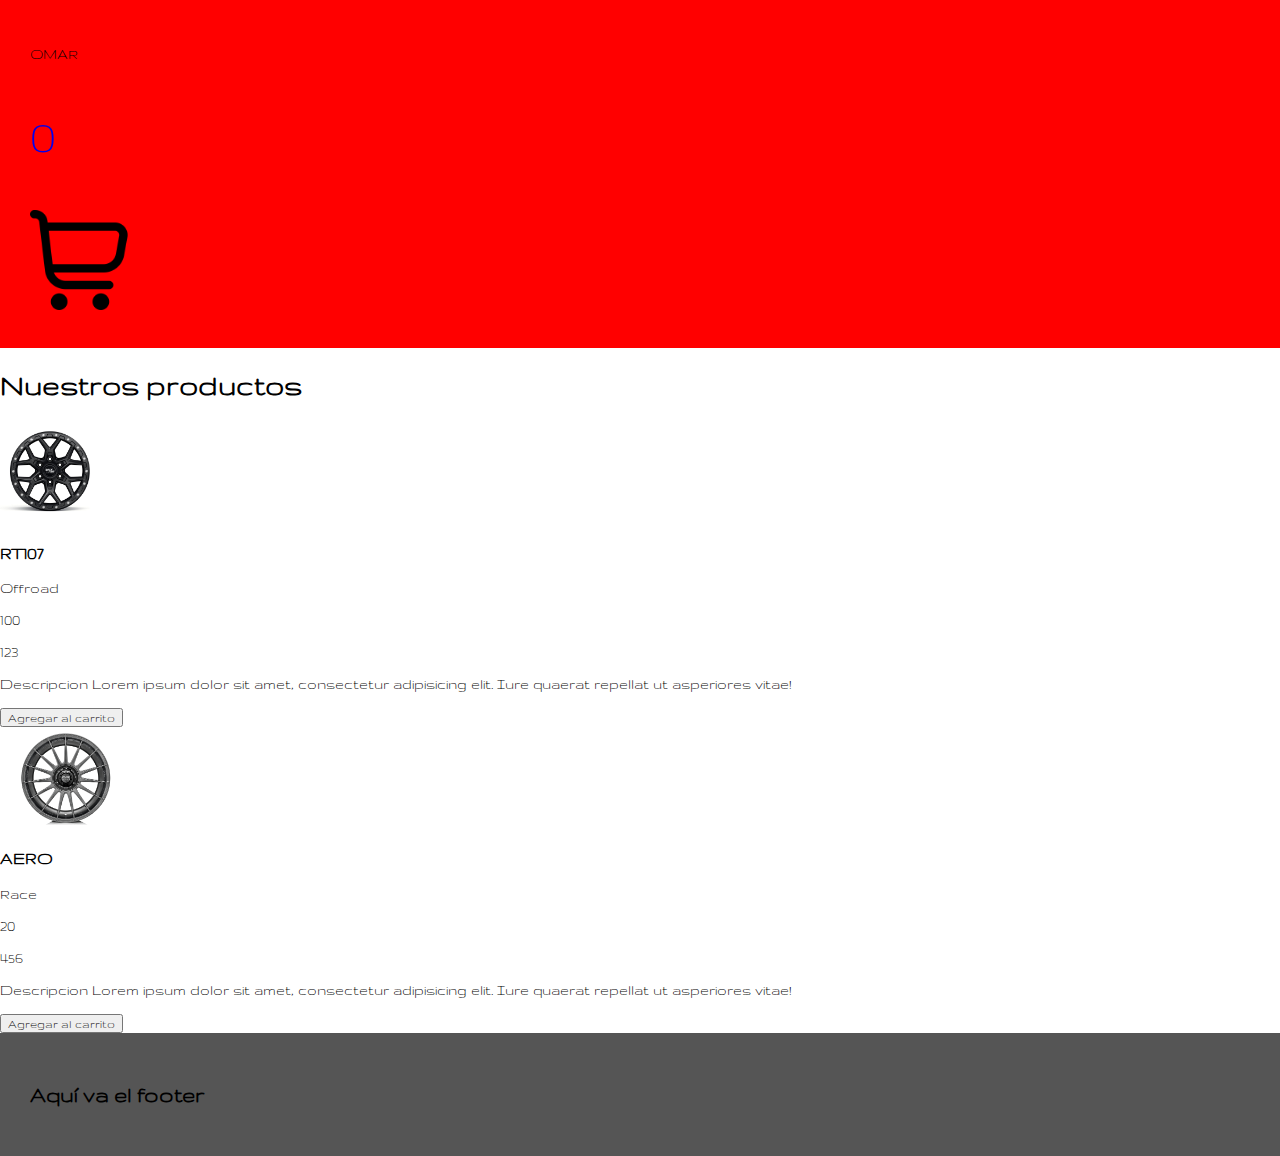
==== index.html @ 6d2734a6 "Se mejoró el script y agregaron comentarios en este y del tipo TODO al html" ====
<!DOCTYPE html>

<html lang="es">

<head>
  <meta charset="UTF-8">
  <meta name="viewport" content="width=device-width, initial-scale=1.0">
  <!--TODO: 1) Agregar icono 2)Cambiar el title-->
  <title>Document</title>
  <link rel="stylesheet" href="style.css">
  <link rel="stylesheet" type="text/css" href="//fonts.googleapis.com/css?family=Gruppo" />
</head>

<body onload="actualizarNumProductos()">
  <header id="cabeza">
    <!--ESCRIBE AQUÍ TU NOMBRE EN VEZ DE NOMBRE-->
    <p>OMAR</p>
    <div id="carritoDiv">
      <a href="carrito.html">
        <p id="etiquetaCarrito">0</p>
        <img src="img/carrito.png" alt="">
      </a>
    </div>
  </header>
  <h1>Nuestros productos</h1>
  <div id="caja-principal">
    <!--TODO: agregar los demás rines con el formato mostrado-->
    <!--TODO: hacer que las imágenes de los rines cambien como el slide que hicimos en clase-->
    <div class="contenedor">
      <img src="img/Modelos/Offroad/RT107/1.jpg" alt=""></img>
      <h3 class="modelo">RT107</h3>
      <p class="tipo">Offroad</p>
      <p class="precio">100</p>
      <p class="codigo">123</p>
      <p>Descripcion Lorem ipsum dolor sit amet, consectetur adipisicing elit. Iure quaerat repellat ut asperiores vitae!</p>
      <button class="agregar">Agregar al carrito</button>
    </div>

    <div class="contenedor">
      <img src="img/Modelos/Race/AERO/1.jpg" alt=""></img>
      <h3 class="modelo">AERO</h3>
      <p class="tipo">Race</p>
      <p class="precio">20</p>
      <p class="codigo">456</p>
      <p>Descripcion Lorem ipsum dolor sit amet, consectetur adipisicing elit. Iure quaerat repellat ut asperiores vitae!</p>
      <button class="agregar">Agregar al carrito</button>
    </div>
    
  </div>

  <!--TODO: Realizar el footer-->
  <footer id="pie">
    <h2>Aquí va el footer</h2>
  </footer>  
</body>

<script src="scripts/index.js"></script>

</html>
---- style.css ----
*{
    font-family: 'Gruppo';
}

body{
    margin: 0;
    padding: 0;
}

header{
    background-color: red;
    padding: 30px;
}

footer{
    background-color: #555555;
    padding: 30px;
}

#cabeza #carritoDiv a{
    text-decoration: none;
    font-size: 50px;
}

img{
    height: 100px;
}
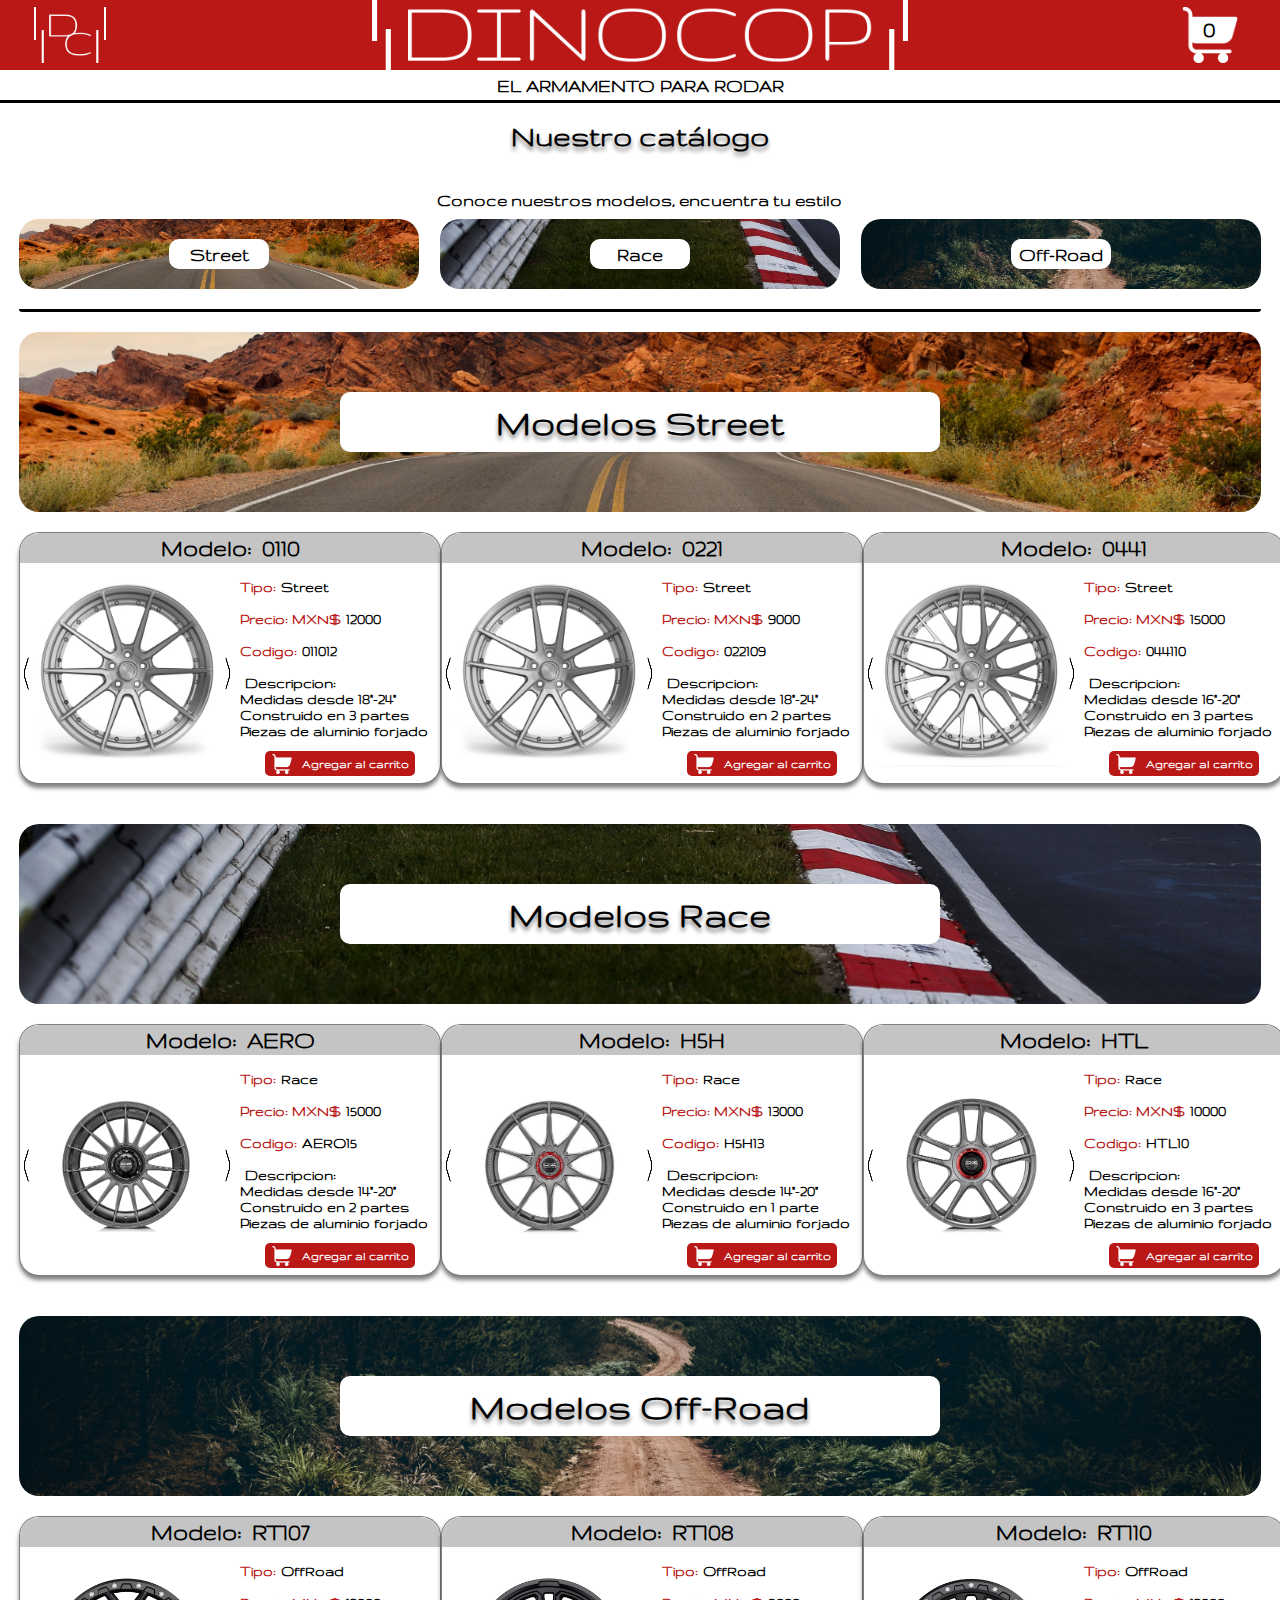
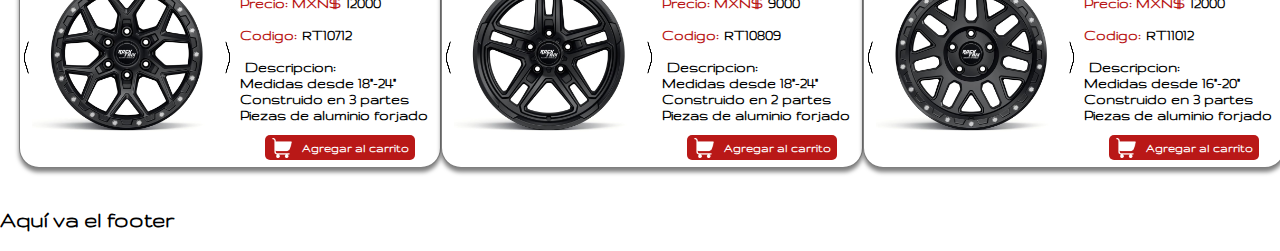
==== commit 33476815: "Se termino el diseño de la pagina main a exepcion del footer" ====
--- a/index.html
+++ b/index.html
@@ -5,55 +5,404 @@
 <head>
   <meta charset="UTF-8">
   <meta name="viewport" content="width=device-width, initial-scale=1.0">
-  <!--TODO: 1) Agregar icono 2)Cambiar el title-->
-  <title>Document</title>
-  <link rel="stylesheet" href="style.css">
+  <!-- Se ha cambiado el titulo y se ha agregado el icono -->
+  <title>DINOCOP</title>
+  <link rel="shortcut icon" href="./img/LogoCorto.png" type="image/x-icon">
+  <link rel="stylesheet" href="styleprincipal.css">
   <link rel="stylesheet" type="text/css" href="//fonts.googleapis.com/css?family=Gruppo" />
 </head>
+<!-- Se han cambiado los id para poder utilizar Sass -->
 
 <body onload="actualizarNumProductos()">
+
   <header id="cabeza">
-    <!--ESCRIBE AQUÍ TU NOMBRE EN VEZ DE NOMBRE-->
-    <p>OMAR</p>
-    <div id="carritoDiv">
-      <a href="carrito.html">
-        <p id="etiquetaCarrito">0</p>
-        <img src="img/carrito.png" alt="">
+    <div id="cabezaprincipal">
+      <!-- Se han añadido los logos de la empresa los cuales son links a la pagina principal -->
+      <!-- SE LE HA DADO UN DISEÑO AL HEADER EL CUAL ES ESTATICO -->
+      <div id="cabezalogocorto">
+        <a href="index.html" id="cabezalogocortolink">
+          <img src="./img/LogoCorto.png" alt="Logo DC">
+        </a>
+      </div>
+      <a href="index.html" id="cabezalogocompleto">
+        <img src="./img/LogoCompleto.png" alt="Logo DINOCOP">
       </a>
+      <div id="cabezacarrito">
+        <a href="carrito.html" id="cabezacarritolink">
+          <p id="numero">0</p>
+          <img src="img/carrito.png" alt="Carrito de compras" id="cabezacarritoimagen">
+        </a>
+      </div>
+    </div>
+    <div id="cabezaslogan">
+      <span>EL ARMAMENTO PARA RODAR</span>
     </div>
   </header>
-  <h1>Nuestros productos</h1>
-  <div id="caja-principal">
-    <!--TODO: agregar los demás rines con el formato mostrado-->
-    <!--TODO: hacer que las imágenes de los rines cambien como el slide que hicimos en clase-->
-    <div class="contenedor">
-      <img src="img/Modelos/Offroad/RT107/1.jpg" alt=""></img>
-      <h3 class="modelo">RT107</h3>
-      <p class="tipo">Offroad</p>
-      <p class="precio">100</p>
-      <p class="codigo">123</p>
-      <p>Descripcion Lorem ipsum dolor sit amet, consectetur adipisicing elit. Iure quaerat repellat ut asperiores vitae!</p>
-      <button class="agregar">Agregar al carrito</button>
-    </div>
-
-    <div class="contenedor">
-      <img src="img/Modelos/Race/AERO/1.jpg" alt=""></img>
-      <h3 class="modelo">AERO</h3>
-      <p class="tipo">Race</p>
-      <p class="precio">20</p>
-      <p class="codigo">456</p>
-      <p>Descripcion Lorem ipsum dolor sit amet, consectetur adipisicing elit. Iure quaerat repellat ut asperiores vitae!</p>
-      <button class="agregar">Agregar al carrito</button>
-    </div>
-    
+
+
+  <div id="cajaprincipal">
+    <!-- SE HA CAMBIADO EL TITULO DE LA PAGINA -->
+    <h1 id="cajaprincipaltitulo">Nuestro catálogo</h1>
+    <!-- SE HA AÑADIDO UN NAV PARA CCEDER A LAS DIFERENTES SECCIONES -->
+    <div id="cajaprincipalindice">
+      <h3>Conoce nuestros modelos, encuentra tu estilo</h3>
+      <nav id="cajaprincipalsecciones">
+        <a href="#contenedorstreet" class="seccion" id="seccionstreet">
+          <div><span>Street</span></div>
+        </a>
+        <a href="#contenedorrace" class="seccion" id="seccionrace">
+          <div><span>Race</span></div>
+        </a>
+        <a href="#contenedoroffroad" class="seccion" id="seccionoffroad">
+          <div><span>Off-Road</span></div>
+        </a>
+      </nav>
+    </div>
+
+
+    <!-- AQUI COMIENZAN LAS SECCIONES DE STREET -->
+    <div class="cajaprincipalmodelo" id="contenedorstreet">
+      <div class="modeloencabezado" id="modelosstreet">
+        <span>Modelos Street</span>
+      </div>
+      <!-- PARA DAR FORMATO A LOS CONTENEDORES SE HAN COLOCADO LOS DATOS EN DISTINTOS DIVS -->
+      <div class="modelos">
+        <!-- SECCION DEL MODELO STREET 0110 -->
+        <div class="contenedor">
+          <div class="modelotitulo">
+            <p>Modelo:<span class="modelo">0110</span></p>
+          </div>
+          <div class="cuerpomodelo">
+            <div class="slidebotones">
+              <button class="anterior">
+                <img src="./img/angulo-izquierdo.png" alt="Anterior">
+              </button>
+              <div class="slide" id="slidestreet0110">
+                <img src="./img/Modelos/Street/0110/1.jpg" class="imagenslide">
+              </div>
+              <button class="siguiente">
+                <img src="./img/angulo-derecho.png" alt="Siguiente">
+              </button>
+            </div>
+            <div class="cuerpoinformacion">
+              <div class="conceptos">
+                <p>Tipo:<span class="tipo">Street</span></p>
+                <p>Precio: MXN$<span class="precio">12000</span></p>
+                <p>Codigo:<span class="codigo">011012</span></p>
+                <span>Descripcion: <br> Medidas desde 18"-24" <br> Construido en 3 partes <br> Piezas de aluminio
+                  forjado</span>
+              </div>
+              <div class="modeloboton">
+                <button class="agregar">
+                  <img src="./img/carrito.png" alt="Carrito">
+                  <span>Agregar al carrito</span>
+                </button>
+              </div>
+            </div>
+          </div>
+        </div>
+        <!-- SECCION DEL MODELO STREET 0221 -->
+        <div class="contenedor">
+          <div class="modelotitulo">
+            <p>Modelo:<span class="modelo">0221</span></p>
+          </div>
+          <div class="cuerpomodelo">
+            <div class="slidebotones">
+              <button class="anterior">
+                <img src="./img/angulo-izquierdo.png" alt="Anterior">
+              </button>
+              <div class="slide" id="slidestreet0221">
+                <img src="./img/Modelos/Street/0221/1.jpg" class="imagenslide">
+              </div>
+              <button class="siguiente">
+                <img src="./img/angulo-derecho.png" alt="Siguiente">
+              </button>
+            </div>
+            <div class="cuerpoinformacion">
+              <div class="conceptos">
+                <p>Tipo:<span class="tipo">Street</span></p>
+                <p>Precio: MXN$<span class="precio">9000</span></p>
+                <p>Codigo:<span class="codigo">022109</span></p>
+                <span>Descripcion: <br> Medidas desde 18"-24" <br> Construido en 2 partes <br> Piezas de aluminio
+                  forjado</span>
+              </div>
+              <div class="modeloboton">
+                <button class="agregar">
+                  <img src="./img/carrito.png" alt="Carrito">
+                  <span>Agregar al carrito</span>
+                </button>
+              </div>
+            </div>
+          </div>
+        </div>
+        <!-- SECCION DEL MODELO STREET 0441 -->
+        <div class="contenedor">
+          <div class="modelotitulo">
+            <p>Modelo:<span class="modelo">0441</span></p>
+          </div>
+          <div class="cuerpomodelo">
+            <div class="slidebotones">
+              <button class="anterior">
+                <img src="./img/angulo-izquierdo.png" alt="Anterior">
+              </button>
+              <div class="slide" id="slidestreet0441">
+                <img src="./img/Modelos/Street/0441/1.jpg" class="imagenslide">
+              </div>
+              <button class="siguiente">
+                <img src="./img/angulo-derecho.png" alt="Siguiente">
+              </button>
+            </div>
+            <div class="cuerpoinformacion">
+              <div class="conceptos">
+                <p>Tipo:<span class="tipo">Street</span></p>
+                <p>Precio: MXN$<span class="precio">15000</span></p>
+                <p>Codigo:<span class="codigo">044110</span></p>
+                <span>Descripcion: <br> Medidas desde 16"-20" <br> Construido en 3 partes <br> Piezas de aluminio
+                  forjado</span>
+              </div>
+              <div class="modeloboton">
+                <button class="agregar">
+                  <img src="./img/carrito.png" alt="Carrito">
+                  <span>Agregar al carrito</span>
+                </button>
+              </div>
+            </div>
+          </div>
+        </div>
+      </div>
+    </div>
+
+    <!-- AQUI COMIENZAN LAS SECCIONES DE RACE -->
+    <div class="cajaprincipalmodelo" id="contenedorrace">
+      <div class="modeloencabezado" id="modelosrace">
+        <span>Modelos Race</span>
+      </div>
+      <!-- PARA DAR FORMATO A LOS CONTENEDORES SE HAN COLOCADO LOS DATOS EN DISTINTOS DIVS -->
+      <div class="modelos">
+        <!-- SECCION DEL MODELO RACE AERO -->
+        <div class="contenedor">
+          <div class="modelotitulo">
+            <p>Modelo:<span class="modelo">AERO</span></p>
+          </div>
+          <div class="cuerpomodelo">
+            <div class="slidebotones">
+              <button class="anterior">
+                <img src="./img/angulo-izquierdo.png" alt="Anterior">
+              </button>
+              <div class="slide" id="slideraceAERO">
+                <img src="./img/Modelos/Race/AERO/1.jpg" class="imagenslide">
+              </div>
+              <button class="siguiente">
+                <img src="./img/angulo-derecho.png" alt="Siguiente">
+              </button>
+            </div>
+            <div class="cuerpoinformacion">
+              <div class="conceptos">
+                <p>Tipo:<span class="tipo">Race</span></p>
+                <p>Precio: MXN$<span class="precio">15000</span></p>
+                <p>Codigo:<span class="codigo">AERO15</span></p>
+                <span>Descripcion: <br> Medidas desde 14"-20" <br> Construido en 2 partes <br> Piezas de aluminio
+                  forjado</span>
+              </div>
+              <div class="modeloboton">
+                <button class="agregar">
+                  <img src="./img/carrito.png" alt="Carrito">
+                  <span>Agregar al carrito</span>
+                </button>
+              </div>
+            </div>
+          </div>
+        </div>
+        <!-- SECCION DEL MODELO RACE H5H -->
+        <div class="contenedor">
+          <div class="modelotitulo">
+            <p>Modelo:<span class="modelo">H5H</span></p>
+          </div>
+          <div class="cuerpomodelo">
+            <div class="slidebotones">
+              <button class="anterior">
+                <img src="./img/angulo-izquierdo.png" alt="Anterior">
+              </button>
+              <div class="slide" id="slideraceH5H">
+                <img src="./img/Modelos/Race/H5H/1.jpg" class="imagenslide">
+              </div>
+              <button class="siguiente">
+                <img src="./img/angulo-derecho.png" alt="Siguiente">
+              </button>
+            </div>
+            <div class="cuerpoinformacion">
+              <div class="conceptos">
+                <p>Tipo:<span class="tipo">Race</span></p>
+                <p>Precio: MXN$<span class="precio">13000</span></p>
+                <p>Codigo:<span class="codigo">H5H13</span></p>
+                <span>Descripcion: <br> Medidas desde 14"-20" <br> Construido en 1 parte <br> Piezas de aluminio
+                  forjado</span>
+              </div>
+              <div class="modeloboton">
+                <button class="agregar">
+                  <img src="./img/carrito.png" alt="Carrito">
+                  <span>Agregar al carrito</span>
+                </button>
+              </div>
+            </div>
+          </div>
+        </div>
+        <!-- SECCION DEL MODELO RACE HTL -->
+        <div class="contenedor">
+          <div class="modelotitulo">
+            <p>Modelo:<span class="modelo">HTL</span></p>
+          </div>
+          <div class="cuerpomodelo">
+            <div class="slidebotones">
+              <button class="anterior">
+                <img src="./img/angulo-izquierdo.png" alt="Anterior">
+              </button>
+              <div class="slide" id="slideraceHTL">
+                <img src="./img/Modelos/Race/HTL/1.jpg" class="imagenslide">
+              </div>
+              <button class="siguiente">
+                <img src="./img/angulo-derecho.png" alt="Siguiente">
+              </button>
+            </div>
+            <div class="cuerpoinformacion">
+              <div class="conceptos">
+                <p>Tipo:<span class="tipo">Race</span></p>
+                <p>Precio: MXN$<span class="precio">10000</span></p>
+                <p>Codigo:<span class="codigo">HTL10</span></p>
+                <span>Descripcion: <br> Medidas desde 16"-20" <br> Construido en 3 partes <br> Piezas de aluminio
+                  forjado</span>
+              </div>
+              <div class="modeloboton">
+                <button class="agregar">
+                  <img src="./img/carrito.png" alt="Carrito">
+                  <span>Agregar al carrito</span>
+                </button>
+              </div>
+            </div>
+          </div>
+        </div>
+      </div>
+    </div>
+
+    <!-- AQUI COMIENZAN LAS SECCIONES DE OFF-ROAD -->
+    <div class="cajaprincipalmodelo" id="contenedoroffroad">
+      <div class="modeloencabezado" id="modelosoffroad">
+        <span>Modelos Off-Road</span>
+      </div>
+      <!-- PARA DAR FORMATO A LOS CONTENEDORES SE HAN COLOCADO LOS DATOS EN DISTINTOS DIVS -->
+      <div class="modelos">
+        <!-- SECCION DEL MODELO OFF ROAD RT107 -->
+        <div class="contenedor">
+          <div class="modelotitulo">
+            <p>Modelo:<span class="modelo">RT107</span></p>
+          </div>
+          <div class="cuerpomodelo">
+            <div class="slidebotones">
+              <button class="anterior">
+                <img src="./img/angulo-izquierdo.png" alt="Anterior">
+              </button>
+              <div class="slide" id="slideoffroadRT107">
+                <img src="./img/Modelos/Offroad/RT107/1.jpg" class="imagenslide">
+              </div>
+              <button class="siguiente">
+                <img src="./img/angulo-derecho.png" alt="Siguiente">
+              </button>
+            </div>
+            <div class="cuerpoinformacion">
+              <div class="conceptos">
+                <p>Tipo:<span class="tipo">OffRoad</span></p>
+                <p>Precio: MXN$<span class="precio">12000</span></p>
+                <p>Codigo:<span class="codigo">RT10712</span></p>
+                <span>Descripcion: <br> Medidas desde 18"-24" <br> Construido en 3 partes <br> Piezas de aluminio
+                  forjado</span>
+              </div>
+              <div class="modeloboton">
+                <button class="agregar">
+                  <img src="./img/carrito.png" alt="Carrito">
+                  <span>Agregar al carrito</span>
+                </button>
+              </div>
+            </div>
+          </div>
+        </div>
+        <!-- SECCION DEL MODELO OFF ROAD RT108 -->
+        <div class="contenedor">
+          <div class="modelotitulo">
+            <p>Modelo:<span class="modelo">RT108</span></p>
+          </div>
+          <div class="cuerpomodelo">
+            <div class="slidebotones">
+              <button class="anterior">
+                <img src="./img/angulo-izquierdo.png" alt="Anterior">
+              </button>
+              <div class="slide" id="slideoffroadRT108">
+                <img src="./img/Modelos/Offroad/RT108/1.jpg" class="imagenslide">
+              </div>
+              <button class="siguiente">
+                <img src="./img/angulo-derecho.png" alt="Siguiente">
+              </button>
+            </div>
+            <div class="cuerpoinformacion">
+              <div class="conceptos">
+                <p>Tipo:<span class="tipo">OffRoad</span></p>
+                <p>Precio: MXN$<span class="precio">9000</span></p>
+                <p>Codigo:<span class="codigo">RT10809</span></p>
+                <span>Descripcion: <br> Medidas desde 18"-24" <br> Construido en 2 partes <br> Piezas de aluminio
+                  forjado</span>
+              </div>
+              <div class="modeloboton">
+                <button class="agregar">
+                  <img src="./img/carrito.png" alt="Carrito">
+                  <span>Agregar al carrito</span>
+                </button>
+              </div>
+            </div>
+          </div>
+        </div>
+        <!-- SECCION DEL MODELO OFF ROAD RT110 -->
+        <div class="contenedor">
+          <div class="modelotitulo">
+            <p>Modelo:<span class="modelo">RT110</span></p>
+          </div>
+          <div class="cuerpomodelo">
+            <div class="slidebotones">
+              <button class="anterior">
+                <img src="./img/angulo-izquierdo.png" alt="Anterior">
+              </button>
+              <div class="slide" id="slideoffroad110">
+                <img src="./img/Modelos/Offroad/RT110/1.jpg" class="imagenslide">
+              </div>
+              <button class="siguiente">
+                <img src="./img/angulo-derecho.png" alt="Siguiente">
+              </button>
+            </div>
+            <div class="cuerpoinformacion">
+              <div class="conceptos">
+                <p>Tipo:<span class="tipo">OffRoad</span></p>
+                <p>Precio: MXN$<span class="precio">12000</span></p>
+                <p>Codigo:<span class="codigo">RT11012</span></p>
+                <span>Descripcion: <br> Medidas desde 16"-20" <br> Construido en 3 partes <br> Piezas de aluminio
+                  forjado</span>
+              </div>
+              <div class="modeloboton">
+                <button class="agregar">
+                  <img src="./img/carrito.png" alt="Carrito">
+                  <span>Agregar al carrito</span>
+                </button>
+              </div>
+            </div>
+          </div>
+        </div>
+      </div>
+    </div>
+
   </div>
 
   <!--TODO: Realizar el footer-->
   <footer id="pie">
     <h2>Aquí va el footer</h2>
-  </footer>  
+  </footer>
 </body>
-
 <script src="scripts/index.js"></script>
 
 </html>--- a/styleprincipal.css
+++ b/styleprincipal.css
@@ -0,0 +1,369 @@
+/*Paleta de colores*/
+:root {
+    --color1: #B91817;
+    --color2: #333;
+    --color3: #000;
+    --color4: #fff;
+    --color5: #c4c4c4;
+}
+
+body {
+    margin: 0;
+    padding: 0;
+    box-sizing: border-box;
+    font-family: "Gruppo";
+}
+
+#cabeza {
+    display: flex;
+    flex-direction: column;
+    height: 100px;
+    width: 100%;
+    position: fixed;
+    border-bottom: 3px solid var(--color3);
+    box-shadow: 0px 10px 15px 5px var(--color4);
+  }
+  #cabezaprincipal {
+    background-color: var(--color1);
+    height: 70px;
+    width: 100%;
+    display: flex;
+    justify-content: space-between;
+  }
+  #cabezalogocorto{
+
+        display: flex;
+        height: 100%;
+        width: 100px;
+        justify-content: center;
+        margin-left: 20px;
+        margin-right: 20px;
+      
+  }
+  #cabezalogocortolink{
+    display: flex;
+  align-items: center;
+  }
+  #cabezalogocortolink img{
+    height: 80%;
+  }
+  #cabezalogocompleto {
+    height: 100%;
+  }
+  #cabezalogocompleto img {
+    height: 100%;
+  }
+  #cabezacarrito {
+    display: flex;
+    height: 100%;
+    width: 100px;
+    justify-content: center;
+    align-items: center;
+    margin-left: 20px;
+    margin-right: 20px;
+  }
+
+
+  #cabezacarritolink {
+    height: 100%;
+    display: flex;
+    align-items: center;
+    position: relative;
+  }
+  #numero {
+    position: absolute;
+    left: 21px;
+    top: -6px;
+    text-decoration: none;
+    font-weight: bolder;
+    font-size: 24px;
+    color: var(--color3);
+  }
+  #cabezacarritolink:hover #numero {
+    text-shadow: 0px 2px 2px rgba(0, 0, 0, 0.5);
+    transition: 0.3s;
+  }
+  #cabezacarritoimagen {
+    height: 80%;
+  }
+  #cabezaslogan {
+    width: 100%;
+    height: 30px;
+    background-color: var(--color4);
+    display: flex;
+    justify-content: center;
+    align-items: center;
+  }
+  #cabezaslogan span {
+    font-size: 20px;
+    font-weight: 600;
+  }
+
+
+
+  #cajaprincipal {
+    padding-top: 120px;
+    width: 97%;
+    margin-left: 1.5%;
+    margin-right: 1.5%;
+  }
+  #cajaprincipaltitulo {
+    text-align: center;
+    margin-top: 0;
+    text-shadow: 0px 4px 4px rgba(0, 0, 0, 0.5);
+  }
+  #cajaprincipalindice {
+    display: flex;
+    flex-direction: column;
+    border-bottom: var(--color3) solid 3px;
+    border-radius: 3px;
+    padding-bottom: 20px;
+  }
+  #cajaprincipalindice h3 {
+    text-align: center;
+    margin-bottom: 10px;
+  }
+  #cajaprincipalsecciones {
+    display: flex;
+    justify-content: space-between;
+  }
+  .seccion {
+    text-decoration: none;
+  }
+  #seccionstreet div{
+    background-image: url(../img/fondostreet.jpg);
+  }
+  #seccionrace div{
+    background-image: url(../img/fondorace.jpg);
+  }
+  #seccionoffroad div{
+    background-image: url(../img/fondooff.jpg);
+  }
+  .seccion div {
+    border-radius: 20px;
+    background-repeat: no-repeat;
+    background-size: cover;
+    width: 400px;
+    height: 70px;
+    display: flex;
+    justify-content: center;
+    align-items: center;
+  }
+  .seccion div span {
+    display: flex;
+    background-color: var(--color4);
+    height: 30px;
+    width: 100px;
+    align-items: center;
+    justify-content: center;
+    border-radius: 10px;
+    color: var(--color3);
+    font-size: 20px;
+    font-weight: 600;
+  }
+  .seccion:hover div {
+    box-shadow: 0px 4px 4px rgba(0, 0, 0, 0.5);
+    transition: 0.3s;
+  }
+  .seccion:hover span {
+    text-shadow: 0px 4px 4px rgba(0, 0, 0, 0.5);
+    transition: 0.3s;
+    font-size: 22px;
+  }
+  .seccion:active div {
+    box-shadow: 0px 6px 6px rgba(0, 0, 0, 0.5);
+    transition: 0s;
+  }
+  .seccion:active span {
+    text-shadow: none;
+    font-size: 20px;
+    transition: 0s;
+  }
+  .cajaprincipalmodelo {
+    scroll-margin-top: 130px;
+    display: flex;
+    margin-top: 20px;
+    flex-direction: column;
+  }
+  #modelosstreet{
+    background-image: url(../img/fondostreet.jpg);
+  }
+  #modelosrace{
+    background-image: url(../img/fondorace.jpg);
+  }
+  #modelosoffroad{
+    background-image: url(../img/fondooff.jpg);
+  }
+  .modeloencabezado {
+    width: 100%;
+    border-radius: 20px;
+    background-repeat: no-repeat;
+    background-size: cover;
+    height: 180px;
+    display: flex;
+    justify-content: center;
+    align-items: center;
+  }
+  .modeloencabezado span {
+    display: flex;
+    background-color: var(--color4);
+    height: 60px;
+    width: 600px;
+    align-items: center;
+    justify-content: center;
+    border-radius: 10px;
+    color: var(--color3);
+    font-size: 40px;
+    font-weight: 600;
+    text-shadow: 0px 4px 4px rgba(0, 0, 0, 0.5);
+  }
+  .modelos {
+    margin-top: 20px;
+    display: flex;
+    margin-bottom: 20px;
+    justify-content: space-between;
+  }
+  .contenedor {
+    display: flex;
+    flex-direction: column;
+    height: 250px;
+    width: 420px;
+    background-color: var(--color4);
+    border: 1px solid rgba(0, 0, 0, 0.5);
+    border-radius: 20px;
+    box-shadow: 0px 4px 4px rgba(0, 0, 0, 0.5);
+  }
+  .modelotitulo {
+    display: flex;
+    align-items: center;
+    justify-content: center;
+    height: 30px;
+    width: 100%;
+    background-color: var(--color5);
+    border-top-right-radius: 20px;
+    border-top-left-radius: 20px;
+  }
+  .modelotitulo {
+    display: flex;
+    justify-content: center;
+    text-align: center;
+    align-items: center;
+    height: 100%;
+    width: 100%;
+    height: 30px;
+    font-weight: bolder;
+    font-size: 25px;
+  }
+  .modelotitulo p span {
+    margin-left: 10px;
+  }
+  .cuerpomodelo {
+    height: 220px;
+    width: 100%;
+    display: flex;
+  }
+  .slidebotones {
+    width: 220px;
+    display: flex;
+    height: 100%;
+    align-items: center;
+  }
+  .anterior {
+    display: flex;
+    height: 100%;
+    width: 10px;
+    justify-content: center;
+    align-items: center;
+    background-color: transparent;
+    border: none;
+  }
+
+
+
+  .anterior img {
+    height: 15%;
+    width: 10px;
+  }
+  .anterior:hover {
+    cursor: pointer;
+  }
+  .anterior:hover img {
+    height: 20%;
+    transition: 0.3s;
+  }
+  .anterior:active img {
+    height: 15%;
+    transition: 0.3s;
+  }
+  .slide {
+    width: 190px;
+  }
+  .slide img {
+    width: 100%;
+  }
+  .siguiente {
+    display: flex;
+    height: 100%;
+    width: 10px;
+    justify-content: center;
+    align-items: center;
+    background-color: transparent;
+    border: none;
+  }
+  .siguiente img {
+    height: 15%;
+    width: 10px;
+  }
+  .siguiente:hover {
+    cursor: pointer;
+  }
+  .siguiente:hover img {
+    height: 20%;
+    transition: 0.3s;
+  }
+  .siguiente:active img {
+    height: 15%;
+    transition: 0.3s;
+  }
+  .cuerpoinformacion {
+    display: flex;
+    flex-direction: column;
+    width: 200px;
+  }
+  .conceptos {
+    font-weight: bold;
+  }
+  .conceptos span {
+    margin-left: 5px;
+    color: #000;
+  }
+  .conceptos p {
+    color: var(--color1);
+  }
+  .modeloboton {
+    margin-top: 5px;
+    width: 100%;
+    display: flex;
+    height: 40px;
+    justify-content: center;
+    align-items: center;
+  }
+  .modeloboton button {
+    display: flex;
+    height: 25px;
+    width: 150px;
+    background-color: var(--color1);
+    border: none;
+    border-radius: 5px;
+    justify-content: center;
+    align-items: center;
+  }
+  .modeloboton button img {
+    height: 20px;
+  }
+  .modeloboton button span {
+    margin-left: 10px;
+    font-family: "Gruppo";
+    color: var(--color4);
+    font-weight: bold;
+  }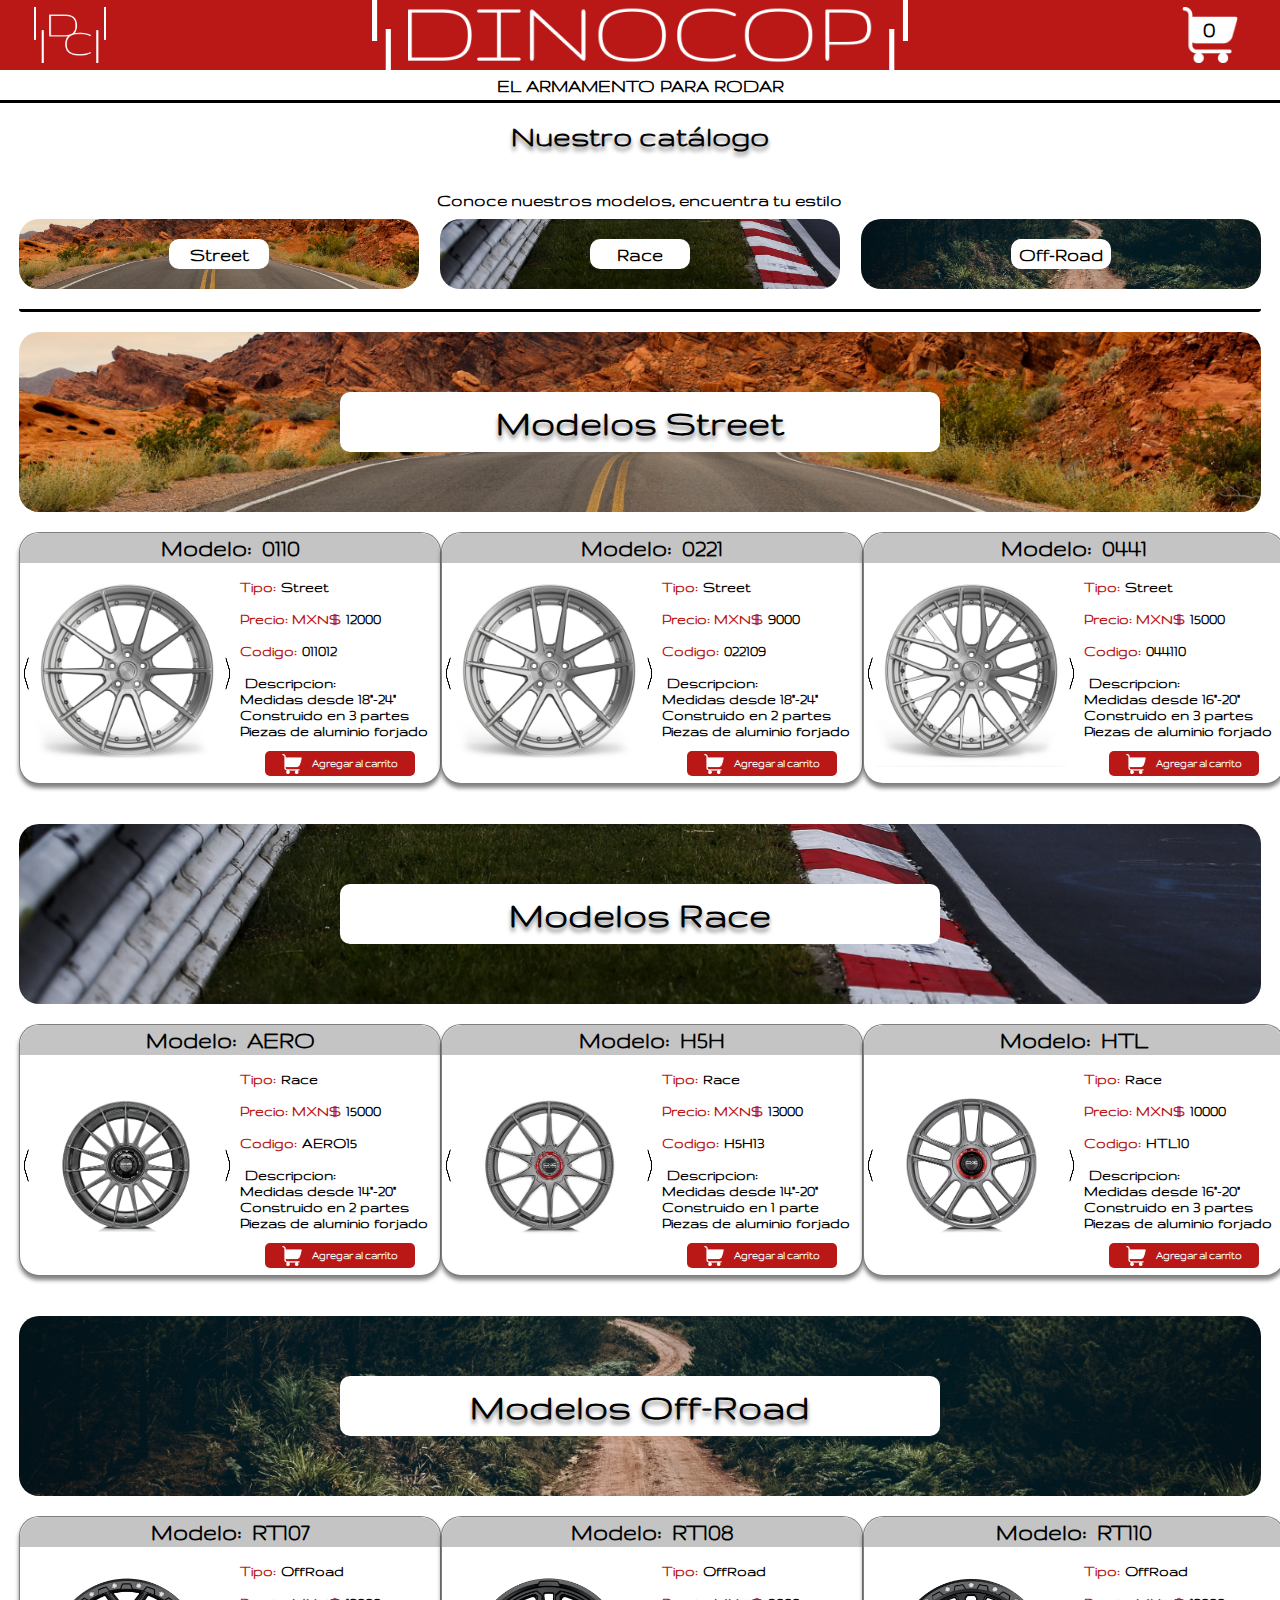
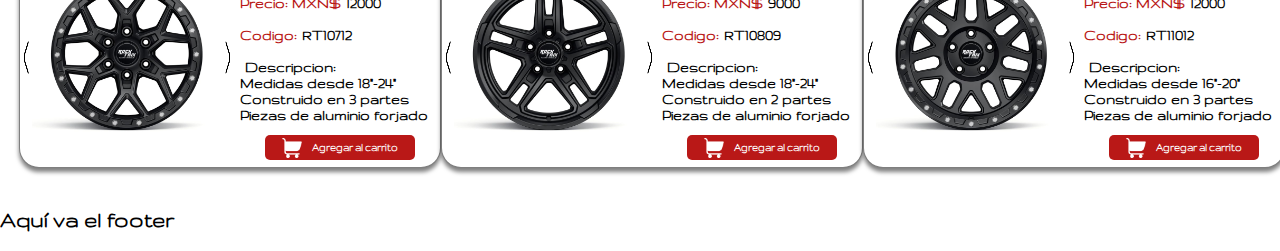
==== commit 523c697b: "Se creo el diseño final de la pagina principal, los slides no se han borrado ya que quedan pendiente" ====
--- a/index.html
+++ b/index.html
@@ -8,7 +8,7 @@
   <!-- Se ha cambiado el titulo y se ha agregado el icono -->
   <title>DINOCOP</title>
   <link rel="shortcut icon" href="./img/LogoCorto.png" type="image/x-icon">
-  <link rel="stylesheet" href="styleprincipal.css">
+  <link rel="stylesheet" href="stylemain.css">
   <link rel="stylesheet" type="text/css" href="//fonts.googleapis.com/css?family=Gruppo" />
 </head>
 <!-- Se han cambiado los id para poder utilizar Sass -->
@@ -38,7 +38,6 @@
       <span>EL ARMAMENTO PARA RODAR</span>
     </div>
   </header>
-
 
   <div id="cajaprincipal">
     <!-- SE HA CAMBIADO EL TITULO DE LA PAGINA -->
@@ -59,7 +58,6 @@
       </nav>
     </div>
 
-
     <!-- AQUI COMIENZAN LAS SECCIONES DE STREET -->
     <div class="cajaprincipalmodelo" id="contenedorstreet">
       <div class="modeloencabezado" id="modelosstreet">
@@ -75,13 +73,13 @@
           <div class="cuerpomodelo">
             <div class="slidebotones">
               <button class="anterior">
-                <img src="./img/angulo-izquierdo.png" alt="Anterior">
+                <img src="./img/angulo-izquierdo.png" alt="Anterior" id="anterior0110">
               </button>
               <div class="slide" id="slidestreet0110">
-                <img src="./img/Modelos/Street/0110/1.jpg" class="imagenslide">
-              </div>
-              <button class="siguiente">
-                <img src="./img/angulo-derecho.png" alt="Siguiente">
+                <img src="./img/Modelos/Street/0110/1.jpg" class="imagenslide" id="imagenslide0110">
+              </div>
+              <button class="siguiente">
+                <img src="./img/angulo-derecho.png" alt="Siguiente" id="siguiente0110">
               </button>
             </div>
             <div class="cuerpoinformacion">
@@ -109,13 +107,13 @@
           <div class="cuerpomodelo">
             <div class="slidebotones">
               <button class="anterior">
-                <img src="./img/angulo-izquierdo.png" alt="Anterior">
+                <img src="./img/angulo-izquierdo.png" alt="Anterior" id="anterior0221">
               </button>
               <div class="slide" id="slidestreet0221">
-                <img src="./img/Modelos/Street/0221/1.jpg" class="imagenslide">
-              </div>
-              <button class="siguiente">
-                <img src="./img/angulo-derecho.png" alt="Siguiente">
+                <img src="./img/Modelos/Street/0221/1.jpg" class="imagenslide" id="imagenslide0221">
+              </div>
+              <button class="siguiente">
+                <img src="./img/angulo-derecho.png" alt="Siguiente" id="siguiente0221">
               </button>
             </div>
             <div class="cuerpoinformacion">
@@ -405,4 +403,4 @@
 </body>
 <script src="scripts/index.js"></script>
 
-</html>+</html>
--- a/stylemain.css
+++ b/stylemain.css
@@ -0,0 +1,445 @@
+/*////////////////////////////////////////////////////////////////*/
+/*Paleta de colores*/
+:root {
+    --color1: #B91817;
+    --color2: #333;
+    --color3: #000;
+    --color4: #fff;
+    --color5: #c4c4c4;
+  }
+  /*////////////////////////////////////////////////////////////////*/
+  /* Diseño del body */
+  body {
+    margin: 0;
+    padding: 0;
+    box-sizing: border-box;
+    font-family: "Gruppo";
+  }
+  /*////////////////////////////////////////////////////////////////*/
+  /*Diseñodel header*/
+  #cabeza {
+    display: flex;
+    flex-direction: column;
+    height: 100px;
+    width: 100%;
+    position: fixed;
+    border-bottom: 3px solid var(--color3);
+    box-shadow: 0px 10px 15px 5px var(--color4);
+  }
+  
+  #cabezaprincipal {
+    background-color: var(--color1);
+    height: 70px;
+    width: 100%;
+    display: flex;
+    justify-content: space-between;
+  }
+  
+  #cabezalogocorto {
+  
+    display: flex;
+    height: 100%;
+    width: 100px;
+    justify-content: center;
+    margin-left: 20px;
+    margin-right: 20px;
+  
+  }
+  
+  #cabezalogocortolink {
+    display: flex;
+    align-items: center;
+  }
+  
+  #cabezalogocortolink img {
+    height: 80%;
+  }
+  
+  #cabezalogocompleto {
+    height: 100%;
+  }
+  
+  #cabezalogocompleto img {
+    height: 100%;
+  }
+  
+  #cabezacarrito {
+    display: flex;
+    height: 100%;
+    width: 100px;
+    justify-content: center;
+    align-items: center;
+    margin-left: 20px;
+    margin-right: 20px;
+  }
+  
+  #cabezacarritolink {
+    height: 100%;
+    display: flex;
+    align-items: center;
+    position: relative;
+  }
+  
+  #numero {
+    position: absolute;
+    left: 21px;
+    top: -6px;
+    text-decoration: none;
+    font-weight: bolder;
+    font-size: 24px;
+    color: var(--color3);
+  }
+  
+  #cabezacarritolink:hover #numero {
+    text-shadow: 0px 2px 2px rgba(0, 0, 0, 0.5);
+    transition: 0.3s;
+  }
+  
+  #cabezacarritoimagen {
+    height: 80%;
+  }
+  
+  #cabezaslogan {
+    width: 100%;
+    height: 30px;
+    background-color: var(--color4);
+    display: flex;
+    justify-content: center;
+    align-items: center;
+  }
+  
+  #cabezaslogan span {
+    font-size: 20px;
+    font-weight: 600;
+  }
+  /*////////////////////////////////////////////////////////////////*/
+  /* Diseño de la caja principal */
+  
+  #cajaprincipal {
+    padding-top: 120px;
+    width: 97%;
+    margin-left: 1.5%;
+    margin-right: 1.5%;
+  }
+  /*////////////////////////////////////////////////////////////////*/
+  /* Diseño del titulo */
+  #cajaprincipaltitulo {
+    text-align: center;
+    margin-top: 0;
+    text-shadow: 0px 4px 4px rgba(0, 0, 0, 0.5);
+  }
+  /*////////////////////////////////////////////////////////////////*/
+  /* Diseño del indice */
+  #cajaprincipalindice {
+    display: flex;
+    flex-direction: column;
+    border-bottom: var(--color3) solid 3px;
+    border-radius: 3px;
+    padding-bottom: 20px;
+  }
+  
+  #cajaprincipalindice h3 {
+    text-align: center;
+    margin-bottom: 10px;
+  }
+  
+  #cajaprincipalsecciones {
+    display: flex;
+    justify-content: space-between;
+  }
+  /*////////////////////////////////////////////////////////////////*/
+  /* Diseño de cada seccion */
+  .seccion {
+    text-decoration: none;
+  }
+  /* Fondos para las secciones */
+  #seccionstreet div {
+    background-image: url(../img/fondostreet.jpg);
+  }
+  
+  #seccionrace div {
+    background-image: url(../img/fondorace.jpg);
+  }
+  
+  #seccionoffroad div {
+    background-image: url(../img/fondooff.jpg);
+  }
+  .seccion div {
+    border-radius: 20px;
+    background-repeat: no-repeat;
+    background-size: cover;
+    width: 400px;
+    height: 70px;
+    display: flex;
+    justify-content: center;
+    align-items: center;
+  }
+  .seccion div span {
+    display: flex;
+    background-color: var(--color4);
+    height: 30px;
+    width: 100px;
+    align-items: center;
+    justify-content: center;
+    border-radius: 10px;
+    color: var(--color3);
+    font-size: 20px;
+    font-weight: 600;
+  }
+  
+  .seccion:hover div {
+    box-shadow: 0px 4px 4px rgba(0, 0, 0, 0.5);
+    transition: 0.3s;
+  }
+  
+  .seccion:hover span {
+    text-shadow: 0px 4px 4px rgba(0, 0, 0, 0.5);
+    transition: 0.3s;
+    font-size: 22px;
+  }
+  
+  .seccion:active div {
+    box-shadow: 0px 6px 6px rgba(0, 0, 0, 0.5);
+    transition: 0s;
+  }
+  
+  .seccion:active span {
+    text-shadow: none;
+    font-size: 20px;
+    transition: 0s;
+  }
+  /* Diseño para cada modelo */
+  .cajaprincipalmodelo {
+    scroll-margin-top: 130px;
+    display: flex;
+    margin-top: 20px;
+    flex-direction: column;
+  }
+  
+  #modelosstreet {
+    background-image: url(../img/fondostreet.jpg);
+  }
+  
+  #modelosrace {
+    background-image: url(../img/fondorace.jpg);
+  }
+  
+  #modelosoffroad {
+    background-image: url(../img/fondooff.jpg);
+  }
+  
+  .modeloencabezado {
+    width: 100%;
+    border-radius: 20px;
+    background-repeat: no-repeat;
+    background-size: cover;
+    height: 180px;
+    display: flex;
+    justify-content: center;
+    align-items: center;
+  }
+  
+  .modeloencabezado span {
+    display: flex;
+    background-color: var(--color4);
+    height: 60px;
+    width: 600px;
+    align-items: center;
+    justify-content: center;
+    border-radius: 10px;
+    color: var(--color3);
+    font-size: 40px;
+    font-weight: 600;
+    text-shadow: 0px 4px 4px rgba(0, 0, 0, 0.5);
+  }
+  
+  .modelos {
+    margin-top: 20px;
+    display: flex;
+    margin-bottom: 20px;
+    justify-content: space-between;
+  }
+  /* Diseño para cada caja de rin */
+  .contenedor {
+    display: flex;
+    flex-direction: column;
+    height: 250px;
+    width: 420px;
+    background-color: var(--color4);
+    border: 1px solid rgba(0, 0, 0, 0.5);
+    border-radius: 20px;
+    box-shadow: 0px 4px 4px rgba(0, 0, 0, 0.5);
+  }
+  
+  .modelotitulo {
+    display: flex;
+    align-items: center;
+    justify-content: center;
+    height: 30px;
+    width: 100%;
+    background-color: var(--color5);
+    border-top-right-radius: 20px;
+    border-top-left-radius: 20px;
+  }
+  
+  .modelotitulo {
+    display: flex;
+    justify-content: center;
+    text-align: center;
+    align-items: center;
+    height: 100%;
+    width: 100%;
+    height: 30px;
+    font-weight: bolder;
+    font-size: 25px;
+  }
+  
+  .modelotitulo p span {
+    margin-left: 10px;
+  }
+  
+  .cuerpomodelo {
+    height: 220px;
+    width: 100%;
+    display: flex;
+  }
+  
+  .slidebotones {
+    width: 220px;
+    display: flex;
+    height: 100%;
+    align-items: center;
+  }
+  
+  .anterior {
+    display: flex;
+    height: 100%;
+    width: 10px;
+    justify-content: center;
+    align-items: center;
+    background-color: transparent;
+    border: none;
+  }
+  
+  
+  .anterior img {
+    height: 15%;
+    width: 10px;
+  }
+  
+  .anterior:hover {
+    cursor: pointer;
+  }
+  
+  .anterior:hover img {
+    height: 20%;
+    transition: 0.3s;
+  }
+  
+  .anterior:active img {
+    height: 15%;
+    transition: 0.3s;
+  }
+  
+  .slide {
+    width: 190px;
+  }
+  
+  .slide img {
+    width: 100%;
+  }
+  
+  .siguiente {
+    display: flex;
+    height: 100%;
+    width: 10px;
+    justify-content: center;
+    align-items: center;
+    background-color: transparent;
+    border: none;
+  }
+  
+  .siguiente img {
+    height: 15%;
+    width: 10px;
+  }
+  
+  .siguiente:hover {
+    cursor: pointer;
+  }
+  
+  .siguiente:hover img {
+    height: 20%;
+    transition: 0.3s;
+  }
+  
+  .siguiente:active img {
+    height: 15%;
+    transition: 0.3s;
+  }
+  
+  .cuerpoinformacion {
+    display: flex;
+    flex-direction: column;
+    width: 200px;
+  }
+  
+  .conceptos {
+    font-weight: bold;
+  }
+  
+  .conceptos span {
+    margin-left: 5px;
+    color: #000;
+  }
+  
+  .conceptos p {
+    color: var(--color1);
+  }
+  
+  .modeloboton {
+    margin-top: 5px;
+    width: 100%;
+    display: flex;
+    height: 40px;
+    justify-content: center;
+    align-items: center;
+  }
+  
+  .modeloboton button {
+    display: flex;
+    height: 25px;
+    width: 150px;
+    background-color: var(--color1);
+    border: none;
+    border-radius: 5px;
+    justify-content: center;
+    align-items: center;
+  }
+  
+  .modeloboton button img {
+    height: 20px;
+  }
+  
+  .modeloboton button span {
+    margin-left: 10px;
+    font-family: "Gruppo";
+    color: var(--color4);
+    font-weight: bold;
+    font-size: 11px;
+  }
+
+  .modeloboton button:hover{
+    cursor: pointer;
+  }
+  .modeloboton button:hover span{
+    font-size: 13px;
+    transition: 0.3s;
+  }
+  .modeloboton button:active span{
+    font-size: 11px;
+    transition: 0.3s;
+  }
+  /*////////////////////////////////////////////////////////////////*/
+  /* Insertar debajo el diseño del footer */
+  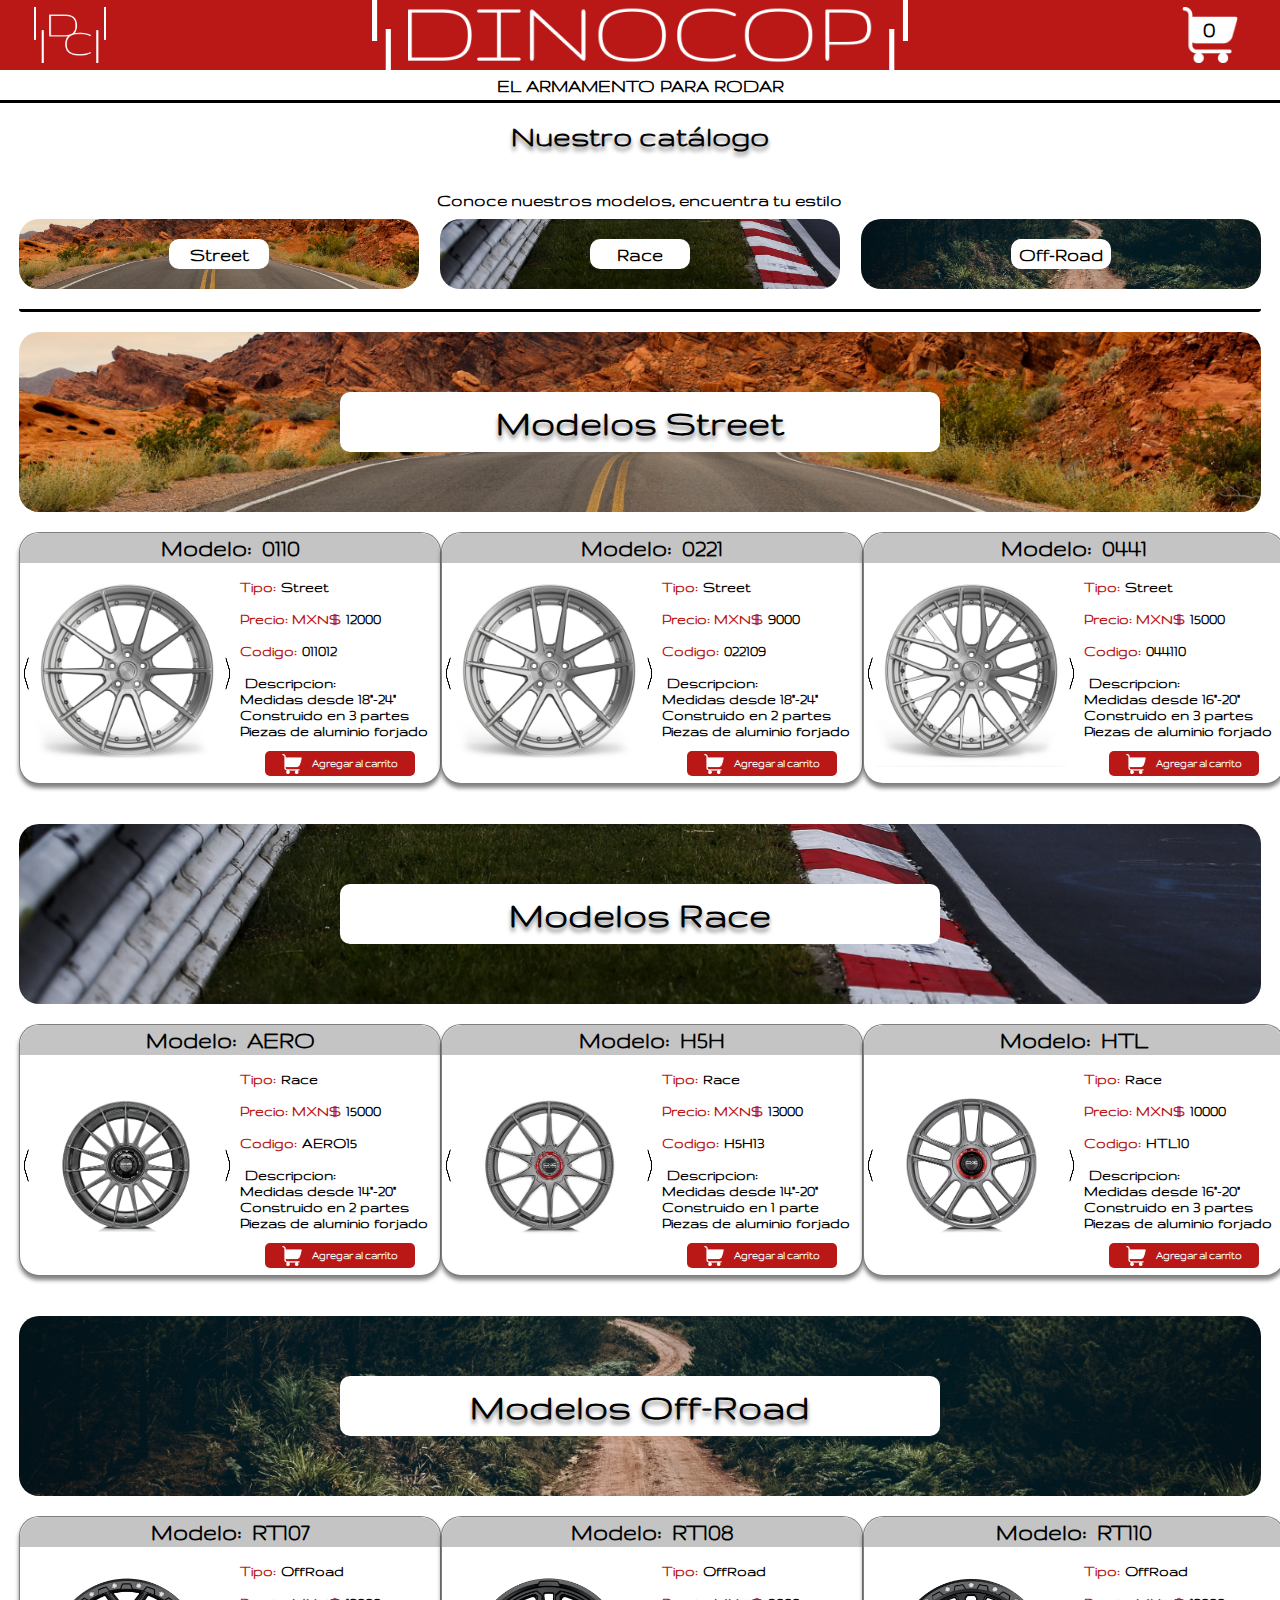
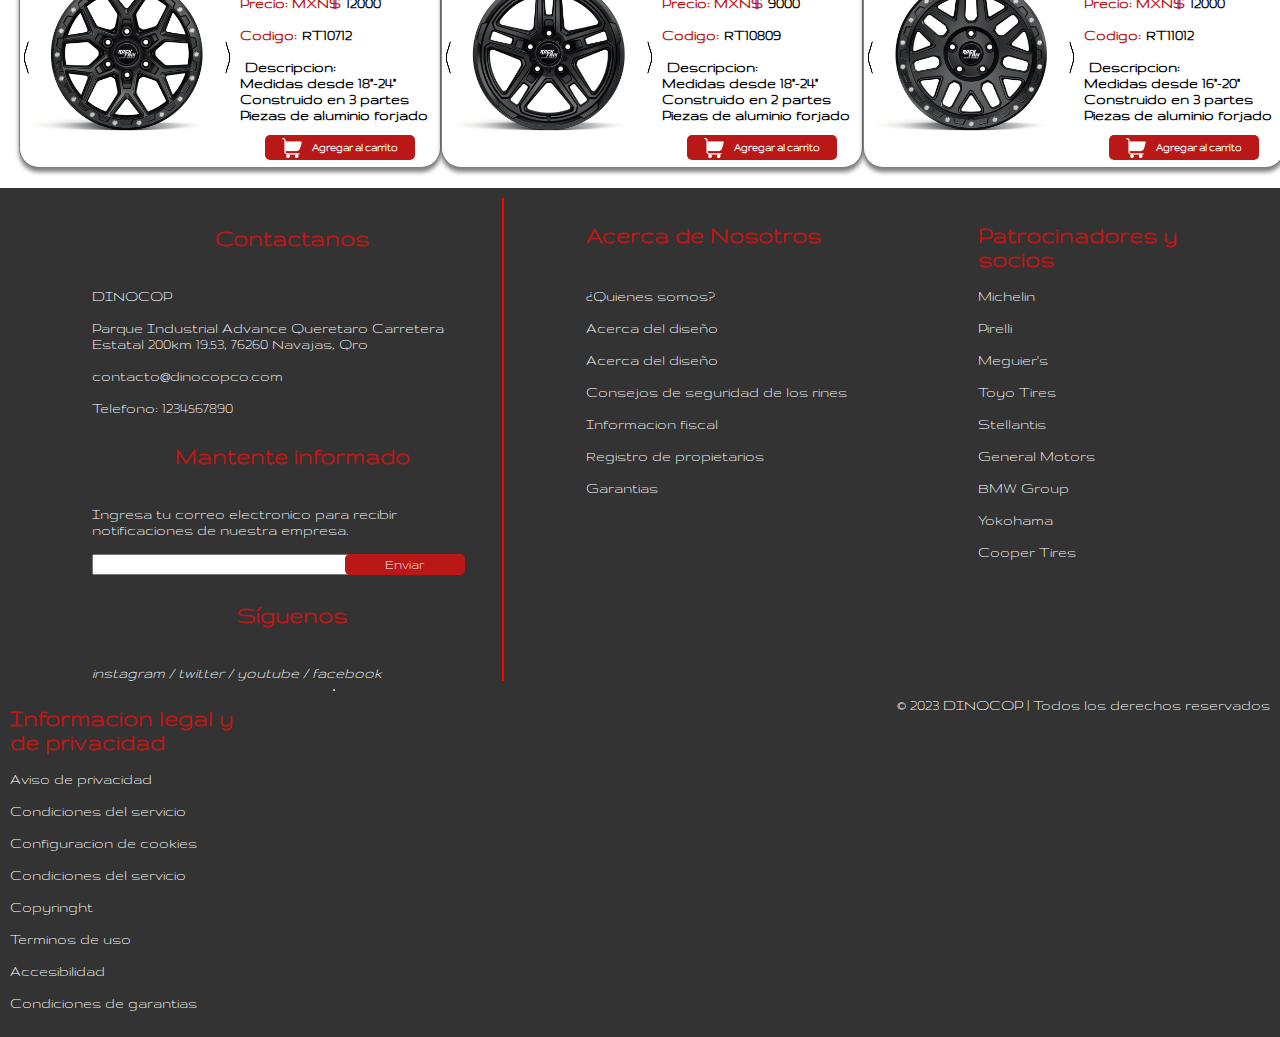
==== commit ce67532c: "footer creado y terminado" ====
--- a/index.html
+++ b/index.html
@@ -397,8 +397,73 @@
   </div>
 
   <!--TODO: Realizar el footer-->
-  <footer id="pie">
-    <h2>Aquí va el footer</h2>
+  <footer>
+    <div class="ContenedorFooter">
+      <div class="contacto">
+        <div class="fila1">
+          <h3 class="titulosF">Contactanos</h3>
+          <p>DINOCOP</p>
+          <p>Parque Industrial Advance Queretaro Carretera Estatal 200km 19.53, 76260 Navajas, Qro</p>
+          <p>contacto@dinocopco.com</p>
+          <p>Telefono: 1234567890</p>
+        </div>
+        <div class="fila2">
+          <h3 class="titulosF">Mantente informado</h3>
+          <p>Ingresa tu correo electronico para recibir notificaciones de nuestra empresa.</p>
+          <input type="text" name="nombre_caja_texto" id="cajatexto">
+          <button class="enviarCorreo">Enviar</button>
+
+        </div>
+        <div class="fila3">
+          <h3 class="titulosF">Síguenos</h3>
+          <div class="RedesSociales">
+            <a href=""><i class="instagram">instagram / </i></a>
+            <a href=""><i class="twitter">twitter / </i></a>
+            <a href=""><i class="youtube">youtube / </i></a>
+            <a href=""><i class="facebook">facebook </i></a>
+          </div>
+        </div>
+      </div>
+      <div class="acercadeNosotros">
+          <h3 class="titulosF">Acerca de Nosotros</h3>
+          <a href=""><p>¿Quienes somos?</p></a>
+          <a href=""><p>Acerca del diseño</p></a>
+          <a href=""><p>Acerca del diseño</p></a>
+          <a href=""><p>Consejos de seguridad de los rines</p></a>
+          <a href=""><p>Informacion fiscal</p></a>
+          <a href=""><p>Registro de propietarios</p></a>
+          <a href=""><p>Garantias</p></a>
+        </div>
+      <div class="PatroYSocios">
+          <h3 class="titulosF">Patrocinadores y socios</h3>
+          <a href=""><p>Michelin</p></a>
+          <a href=""><p>Pirelli</p></a>
+          <a href=""><p>Meguier's</p></a>
+          <a href=""><p>Toyo Tires</p></a>
+          <a href=""><p>Stellantis</p></a>
+          <a href=""><p>General Motors</p></a>
+          <a href=""><p>BMW Group</p></a>
+          <a href=""><p>Yokohama</p></a>
+          <a href=""><p>Cooper Tires</p></a>
+        </div>
+      <div class="InfLegalyPriv">
+          <h3 class="titulosF">Informacion legal y de privacidad</h3>
+          <a href=""><p>Aviso de privacidad</p></a>
+          <a href=""><p>Condiciones del servicio</p></a>
+          <a href=""><p>Configuracion de cookies</p></a>
+          <a href=""><p>Condiciones del servicio</p></a>
+          <a href=""><p>Copyringht</p></a>
+          <a href=""><p>Terminos de uso</p></a>
+          <a href=""><p>Accesibilidad</p></a>
+          <a href=""><p>Condiciones de garantias</p></a>
+        </div>
+      <hr>
+    <div class="inferiortexto">
+      <div class="Copyringht">
+        <p>© 2023 DINOCOP | Todos los derechos reservados</p>
+      </div>
+    </div>
+  </div>        
   </footer>
 </body>
 <script src="scripts/index.js"></script>
--- a/stylemain.css
+++ b/stylemain.css
@@ -112,6 +112,16 @@
     font-size: 20px;
     font-weight: 600;
   }
+
+  #etiquetaCarrito {
+    position: absolute;
+    left: 21px;
+    top: -6px;
+    text-decoration: none;
+    font-weight: bolder;
+    font-size: 24px;
+    color: var(--color3);
+  }
   /*////////////////////////////////////////////////////////////////*/
   /* Diseño de la caja principal */
   
@@ -121,6 +131,17 @@
     margin-left: 1.5%;
     margin-right: 1.5%;
   }
+
+  #modelo{
+    max-width: 100%;
+    height: auto;
+  }
+  #caja-principal {
+    display: flex;
+    justify-content:unsafe;
+    align-items: center;
+  }
+
   /*////////////////////////////////////////////////////////////////*/
   /* Diseño del titulo */
   #cajaprincipaltitulo {
@@ -440,6 +461,211 @@
     font-size: 11px;
     transition: 0.3s;
   }
+  /*Edita la presentacion del Total*/
+  #total #total-neto{
+    color: var(--color4);
+    font-weight: bold;
+    
+  }
+  .total{
+    display: flex;
+    flex-direction: column;
+    height:auto;
+    width: auto;
+    justify-content: center;
+    align-items: center;
+    font-size: 20px;
+    padding: 10px 0px 60px;
+  }
+
+  .vaciar-carrito{
+    font-weight:bold;
+    background-color: var(--color5);
+    border: 1px;
+    height: 30px;
+    width: 110px;
+    border-radius: 5px;
+    cursor: pointer;
+    font-size: 15px;
+    font-family: "Gruppo";
+  }
+  
+  /*Se añade codigo para acomodar los cajones de compra*/
+
+  .contenedor .izquierda{
+    height: 250px;
+    width: 225px;
+    display: flex;
+    justify-content: center;
+    align-items: center;
+    padding: 0px 5px 250px 60px;
+    flex-wrap: wrap;
+  
+  }
+  .contenedor .izquierda img{
+    height: 250px;
+    display: flex;
+    justify-content: center;
+    align-items: center;
+    flex-wrap: wrap;
+  
+  }
+  .contenedor .centro{
+    height: 250px;
+    justify-content: flex;
+    align-items: center;
+    flex-wrap: wrap;
+    padding: 50px 140px 0px 0px;
+  }
+
+  .contenedor .derecha{
+    flex-wrap: wrap;
+    display: flex;
+    align-items: center;
+    height: 126px;
+  }
+  .eliminarContenedor{
+    padding: 0px 60px 60px;
+  }
+
+  .cantidad{
+      padding: 0px 15px 0px 15px;
+      
+  }
+
+  .contenedor{
+    align-items: center;
+    display:flex;
+    flex-wrap: wrap;
+    justify-content: space-between;
+    width: 100%;
+    flex-wrap: wrap;
+  }
+
+  #caja-principal{
+    display: flex;
+    flex-wrap: wrap;
+    justify-content: space-between;
+    width: 100%;
+  }
+
+  .menos{
+    font-weight: bold;
+    height: 20px;
+      width: 25px;
+      background-color: var(--color1);
+      color: var(--color4);
+      border: none;
+      border-radius: 5px;
+      justify-content: center;
+      align-items: center;
+      font-weight: bold;
+      cursor: pointer;
+  }
+
+  .mas{
+    height: 20px;
+      width: 25px;
+      background-color: var(--color1);
+      color: var(--color4);
+      border: none;
+      border-radius: 5px;
+      justify-content: center;
+      align-items: center;
+      font-weight: bold;
+      cursor: pointer;
+  }
+
+    .eliminar{
+      height: 22px;
+      width: 140px;
+    background-color: var(--color5);
+    color: var(--color2);
+    border: 1px;
+    border-radius: 5px;
+    justify-content: center;
+    align-items: center;
+    font-weight: bold;
+    cursor: pointer;
+    font-size: 15px;
+    font-family: "Gruppo";
+  }
+
   /*////////////////////////////////////////////////////////////////*/
   /* Insertar debajo el diseño del footer */
-  +  
+  footer{
+    background-color: var(--color2);
+    color: var(--color4);
+    width: 100%;
+    bottom: 0;
+    display: flex;
+  }
+
+  .ContenedorFooter a{
+    text-decoration: none;
+    color: var(--color4);
+  }
+
+  .contacto h3{
+    display: flex;
+    justify-content: center;
+    align-items: center;
+  }
+
+  .contacto{
+    width: 400px;
+    padding: 0px 10px 0px 20px;
+    border-right: 2px solid red;
+  }
+
+  #cajatexto{
+    width: 250px;
+  }
+  .enviarCorreo{
+    height:21px;
+    width: 120px;
+    position: relative;
+    left: -9px;
+    background-color: var(--color1);
+    color: var(--color4);
+    border: none;
+    border-radius: 5px;
+    font-family: "Gruppo";
+    font-size: 14px;
+    cursor: pointer;
+  }
+
+  .acercadeNosotros{
+    width: 300px;
+    padding: 0px 10px 0px 20px;
+  }
+
+  .PatroYSocios{
+    width: 220px;
+    padding: 0px 10px 0px 20px;
+  }
+
+  .InfLegalyPriv{
+    width: 250px;
+  }
+
+  .ContenedorFooter{
+    border: 10px solid var(--color2);
+    display: flex;
+    flex-direction: row;
+    justify-content: space-evenly;
+    align-items: start;
+    flex-wrap: wrap;
+  }
+
+  .inferiortexto{
+    padding: 0px 0px 0px 490px;
+  }
+  .titulosF{
+    color: var(--color1);
+    font-weight: bold;
+    font-size: 25px;
+    height: 30px;
+    padding: 0px 0px 10px 0px;
+  }
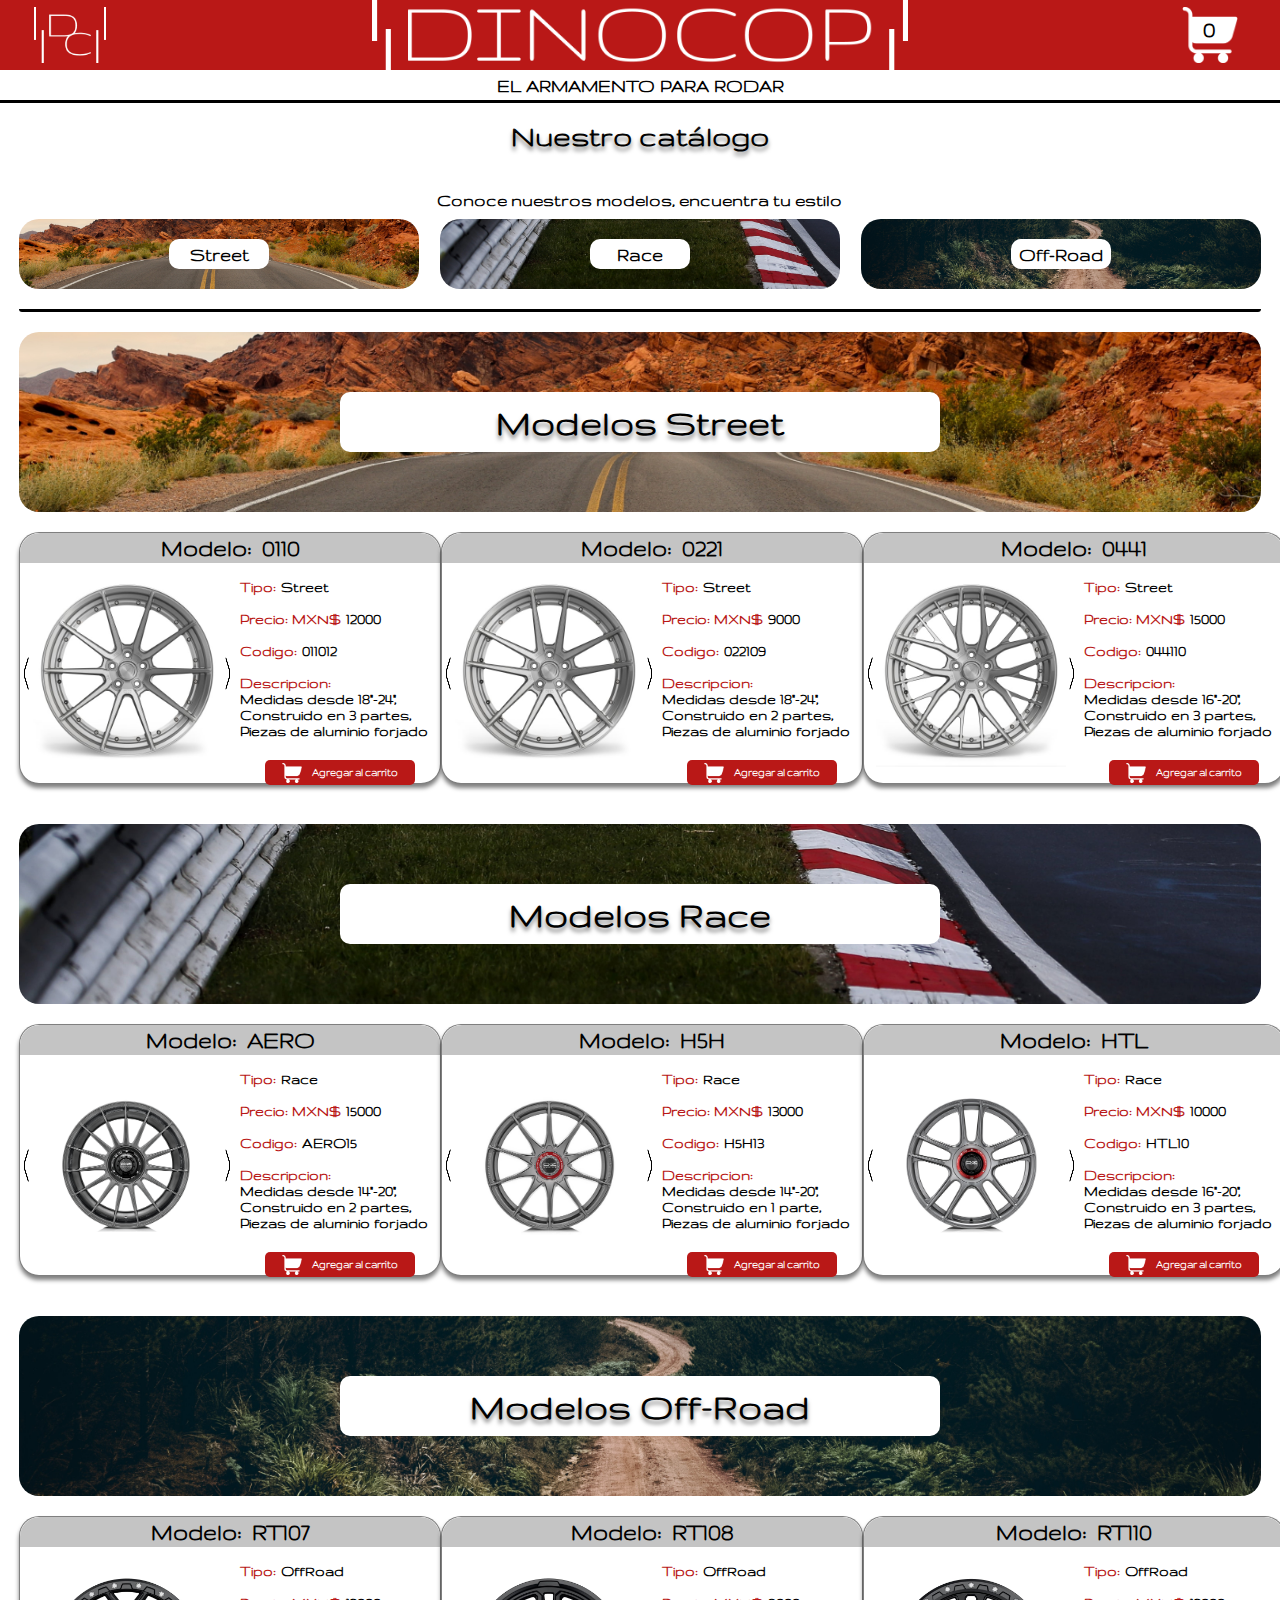
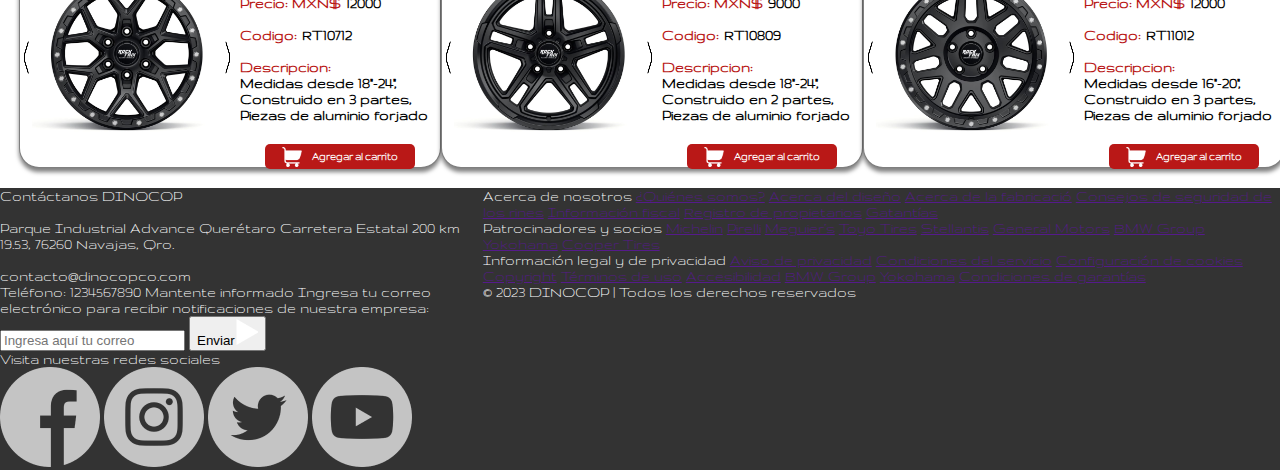
==== commit c7d722b4: "Se hicieron los siguientes cambios:" ====
--- a/index.html
+++ b/index.html
@@ -75,7 +75,7 @@
               <button class="anterior">
                 <img src="./img/angulo-izquierdo.png" alt="Anterior" id="anterior0110">
               </button>
-              <div class="slide" id="slidestreet0110">
+              <div class="slide">
                 <img src="./img/Modelos/Street/0110/1.jpg" class="imagenslide" id="imagenslide0110">
               </div>
               <button class="siguiente">
@@ -87,8 +87,8 @@
                 <p>Tipo:<span class="tipo">Street</span></p>
                 <p>Precio: MXN$<span class="precio">12000</span></p>
                 <p>Codigo:<span class="codigo">011012</span></p>
-                <span>Descripcion: <br> Medidas desde 18"-24" <br> Construido en 3 partes <br> Piezas de aluminio
-                  forjado</span>
+                <p>Descripcion:<span class="descripcion"> <br> Medidas desde 18"-24", <br> Construido en 3 partes, <br> Piezas de aluminio
+                  forjado</span></p>
               </div>
               <div class="modeloboton">
                 <button class="agregar">
@@ -109,7 +109,7 @@
               <button class="anterior">
                 <img src="./img/angulo-izquierdo.png" alt="Anterior" id="anterior0221">
               </button>
-              <div class="slide" id="slidestreet0221">
+              <div class="slide">
                 <img src="./img/Modelos/Street/0221/1.jpg" class="imagenslide" id="imagenslide0221">
               </div>
               <button class="siguiente">
@@ -121,8 +121,8 @@
                 <p>Tipo:<span class="tipo">Street</span></p>
                 <p>Precio: MXN$<span class="precio">9000</span></p>
                 <p>Codigo:<span class="codigo">022109</span></p>
-                <span>Descripcion: <br> Medidas desde 18"-24" <br> Construido en 2 partes <br> Piezas de aluminio
-                  forjado</span>
+                <p>Descripcion:<span class="descripcion"><br> Medidas desde 18"-24", <br> Construido en 2 partes, <br> Piezas de aluminio
+                  forjado</span></p>
               </div>
               <div class="modeloboton">
                 <button class="agregar">
@@ -143,7 +143,7 @@
               <button class="anterior">
                 <img src="./img/angulo-izquierdo.png" alt="Anterior">
               </button>
-              <div class="slide" id="slidestreet0441">
+              <div class="slide">
                 <img src="./img/Modelos/Street/0441/1.jpg" class="imagenslide">
               </div>
               <button class="siguiente">
@@ -155,8 +155,8 @@
                 <p>Tipo:<span class="tipo">Street</span></p>
                 <p>Precio: MXN$<span class="precio">15000</span></p>
                 <p>Codigo:<span class="codigo">044110</span></p>
-                <span>Descripcion: <br> Medidas desde 16"-20" <br> Construido en 3 partes <br> Piezas de aluminio
-                  forjado</span>
+                <p>Descripcion:<span class="descripcion"><br> Medidas desde 16"-20", <br> Construido en 3 partes, <br> Piezas de aluminio
+                  forjado</span></p>
               </div>
               <div class="modeloboton">
                 <button class="agregar">
@@ -187,7 +187,7 @@
               <button class="anterior">
                 <img src="./img/angulo-izquierdo.png" alt="Anterior">
               </button>
-              <div class="slide" id="slideraceAERO">
+              <div class="slide">
                 <img src="./img/Modelos/Race/AERO/1.jpg" class="imagenslide">
               </div>
               <button class="siguiente">
@@ -199,8 +199,8 @@
                 <p>Tipo:<span class="tipo">Race</span></p>
                 <p>Precio: MXN$<span class="precio">15000</span></p>
                 <p>Codigo:<span class="codigo">AERO15</span></p>
-                <span>Descripcion: <br> Medidas desde 14"-20" <br> Construido en 2 partes <br> Piezas de aluminio
-                  forjado</span>
+                <p>Descripcion:<span class="descripcion"><br> Medidas desde 14"-20", <br> Construido en 2 partes, <br> Piezas de aluminio
+                  forjado</span></p>
               </div>
               <div class="modeloboton">
                 <button class="agregar">
@@ -221,7 +221,7 @@
               <button class="anterior">
                 <img src="./img/angulo-izquierdo.png" alt="Anterior">
               </button>
-              <div class="slide" id="slideraceH5H">
+              <div class="slide">
                 <img src="./img/Modelos/Race/H5H/1.jpg" class="imagenslide">
               </div>
               <button class="siguiente">
@@ -233,8 +233,8 @@
                 <p>Tipo:<span class="tipo">Race</span></p>
                 <p>Precio: MXN$<span class="precio">13000</span></p>
                 <p>Codigo:<span class="codigo">H5H13</span></p>
-                <span>Descripcion: <br> Medidas desde 14"-20" <br> Construido en 1 parte <br> Piezas de aluminio
-                  forjado</span>
+                <p>Descripcion:<span class="descripcion"><br> Medidas desde 14"-20", <br> Construido en 1 parte, <br> Piezas de aluminio
+                  forjado</span></p>
               </div>
               <div class="modeloboton">
                 <button class="agregar">
@@ -255,7 +255,7 @@
               <button class="anterior">
                 <img src="./img/angulo-izquierdo.png" alt="Anterior">
               </button>
-              <div class="slide" id="slideraceHTL">
+              <div class="slide">
                 <img src="./img/Modelos/Race/HTL/1.jpg" class="imagenslide">
               </div>
               <button class="siguiente">
@@ -267,8 +267,8 @@
                 <p>Tipo:<span class="tipo">Race</span></p>
                 <p>Precio: MXN$<span class="precio">10000</span></p>
                 <p>Codigo:<span class="codigo">HTL10</span></p>
-                <span>Descripcion: <br> Medidas desde 16"-20" <br> Construido en 3 partes <br> Piezas de aluminio
-                  forjado</span>
+                <p>Descripcion:<span class="descripcion"><br> Medidas desde 16"-20", <br> Construido en 3 partes, <br> Piezas de aluminio
+                  forjado</span></p>
               </div>
               <div class="modeloboton">
                 <button class="agregar">
@@ -299,7 +299,7 @@
               <button class="anterior">
                 <img src="./img/angulo-izquierdo.png" alt="Anterior">
               </button>
-              <div class="slide" id="slideoffroadRT107">
+              <div class="slide">
                 <img src="./img/Modelos/Offroad/RT107/1.jpg" class="imagenslide">
               </div>
               <button class="siguiente">
@@ -311,8 +311,8 @@
                 <p>Tipo:<span class="tipo">OffRoad</span></p>
                 <p>Precio: MXN$<span class="precio">12000</span></p>
                 <p>Codigo:<span class="codigo">RT10712</span></p>
-                <span>Descripcion: <br> Medidas desde 18"-24" <br> Construido en 3 partes <br> Piezas de aluminio
-                  forjado</span>
+                <p>Descripcion:<span class="descripcion"><br> Medidas desde 18"-24", <br> Construido en 3 partes, <br> Piezas de aluminio
+                  forjado</span></p>
               </div>
               <div class="modeloboton">
                 <button class="agregar">
@@ -333,7 +333,7 @@
               <button class="anterior">
                 <img src="./img/angulo-izquierdo.png" alt="Anterior">
               </button>
-              <div class="slide" id="slideoffroadRT108">
+              <div class="slide">
                 <img src="./img/Modelos/Offroad/RT108/1.jpg" class="imagenslide">
               </div>
               <button class="siguiente">
@@ -345,8 +345,8 @@
                 <p>Tipo:<span class="tipo">OffRoad</span></p>
                 <p>Precio: MXN$<span class="precio">9000</span></p>
                 <p>Codigo:<span class="codigo">RT10809</span></p>
-                <span>Descripcion: <br> Medidas desde 18"-24" <br> Construido en 2 partes <br> Piezas de aluminio
-                  forjado</span>
+                <p>Descripcion:<span class="descripcion"><br> Medidas desde 18"-24", <br> Construido en 2 partes, <br> Piezas de aluminio
+                  forjado</span></p>
               </div>
               <div class="modeloboton">
                 <button class="agregar">
@@ -367,7 +367,7 @@
               <button class="anterior">
                 <img src="./img/angulo-izquierdo.png" alt="Anterior">
               </button>
-              <div class="slide" id="slideoffroad110">
+              <div class="slide">
                 <img src="./img/Modelos/Offroad/RT110/1.jpg" class="imagenslide">
               </div>
               <button class="siguiente">
@@ -379,8 +379,8 @@
                 <p>Tipo:<span class="tipo">OffRoad</span></p>
                 <p>Precio: MXN$<span class="precio">12000</span></p>
                 <p>Codigo:<span class="codigo">RT11012</span></p>
-                <span>Descripcion: <br> Medidas desde 16"-20" <br> Construido en 3 partes <br> Piezas de aluminio
-                  forjado</span>
+                <p>Descripcion:<span class="descripcion"><br> Medidas desde 16"-20", <br> Construido en 3 partes, <br> Piezas de aluminio
+                  forjado</span></p>
               </div>
               <div class="modeloboton">
                 <button class="agregar">
@@ -396,75 +396,75 @@
 
   </div>
 
-  <!--TODO: Realizar el footer-->
-  <footer>
-    <div class="ContenedorFooter">
-      <div class="contacto">
-        <div class="fila1">
-          <h3 class="titulosF">Contactanos</h3>
-          <p>DINOCOP</p>
-          <p>Parque Industrial Advance Queretaro Carretera Estatal 200km 19.53, 76260 Navajas, Qro</p>
-          <p>contacto@dinocopco.com</p>
-          <p>Telefono: 1234567890</p>
-        </div>
-        <div class="fila2">
-          <h3 class="titulosF">Mantente informado</h3>
-          <p>Ingresa tu correo electronico para recibir notificaciones de nuestra empresa.</p>
-          <input type="text" name="nombre_caja_texto" id="cajatexto">
-          <button class="enviarCorreo">Enviar</button>
-
-        </div>
-        <div class="fila3">
-          <h3 class="titulosF">Síguenos</h3>
-          <div class="RedesSociales">
-            <a href=""><i class="instagram">instagram / </i></a>
-            <a href=""><i class="twitter">twitter / </i></a>
-            <a href=""><i class="youtube">youtube / </i></a>
-            <a href=""><i class="facebook">facebook </i></a>
-          </div>
-        </div>
-      </div>
-      <div class="acercadeNosotros">
-          <h3 class="titulosF">Acerca de Nosotros</h3>
-          <a href=""><p>¿Quienes somos?</p></a>
-          <a href=""><p>Acerca del diseño</p></a>
-          <a href=""><p>Acerca del diseño</p></a>
-          <a href=""><p>Consejos de seguridad de los rines</p></a>
-          <a href=""><p>Informacion fiscal</p></a>
-          <a href=""><p>Registro de propietarios</p></a>
-          <a href=""><p>Garantias</p></a>
-        </div>
-      <div class="PatroYSocios">
-          <h3 class="titulosF">Patrocinadores y socios</h3>
-          <a href=""><p>Michelin</p></a>
-          <a href=""><p>Pirelli</p></a>
-          <a href=""><p>Meguier's</p></a>
-          <a href=""><p>Toyo Tires</p></a>
-          <a href=""><p>Stellantis</p></a>
-          <a href=""><p>General Motors</p></a>
-          <a href=""><p>BMW Group</p></a>
-          <a href=""><p>Yokohama</p></a>
-          <a href=""><p>Cooper Tires</p></a>
-        </div>
-      <div class="InfLegalyPriv">
-          <h3 class="titulosF">Informacion legal y de privacidad</h3>
-          <a href=""><p>Aviso de privacidad</p></a>
-          <a href=""><p>Condiciones del servicio</p></a>
-          <a href=""><p>Configuracion de cookies</p></a>
-          <a href=""><p>Condiciones del servicio</p></a>
-          <a href=""><p>Copyringht</p></a>
-          <a href=""><p>Terminos de uso</p></a>
-          <a href=""><p>Accesibilidad</p></a>
-          <a href=""><p>Condiciones de garantias</p></a>
-        </div>
-      <hr>
-    <div class="inferiortexto">
-      <div class="Copyringht">
-        <p>© 2023 DINOCOP | Todos los derechos reservados</p>
-      </div>
-    </div>
-  </div>        
+   <!--TODO: Realizar el footer-->
+   <footer id="pie">
+    <div id="pieizquierdo">
+      <span class="pietitulo">Contáctanos</span>
+      <span class="pieinformacion">DINOCOP
+        <br><br>
+        Parque Industrial Advance Querétaro
+        Carretera Estatal 200 km 19.53, 76260 Navajas, Qro.
+        <br><br>
+        contacto@dinocopco.com
+        <br>
+        Teléfono: 1234567890</span>
+      <span class="pietitulo">Mantente informado</span>
+      <span class="pieinformacion">Ingresa tu correo electrónico para
+        recibir notificaciones de nuestra
+        empresa:</span>
+      <form>
+        <input type="email" placeholder="Ingresa aquí tu correo" required>
+        <button type="submit"><span>Enviar</span><img src="img/flechita.png"></button>
+      </form>
+      <span class="pietitulo">Visita nuestras redes sociales</span>
+      <div id="redes">
+        <a href=""><img src="img/Facebook.png"></a>
+        <a href=""><img src="img/Instagram.png"></a>
+        <a href=""><img src="img/Twitter.png"></a>
+        <a href=""><img src="img/Youtube.png"></a>
+      </div>
+    </div>
+    <div id="piederecho">
+      <div id="columnas">
+        <div class="columna">
+          <span class="pietitulo">Acerca de nosotros</span>
+          <a href="">¿Quiénes somos?</a>
+          <a href="">Acerca del diseño</a>
+          <a href="">Acerca de la fabricació</a>
+          <a href="">Consejos de seguridad de los rines</a>
+          <a href="">Información fiscal</a>
+          <a href="">Registro de propietarios</a>
+          <a href="">Gatantías</a>
+        </div>
+        <div class="columna">
+          <span class="pietitulo">Patrocinadores y socios</span>
+          <a href="">Michelin</a>
+          <a href="">Pirelli</a>
+          <a href="">Meguier’s</a>
+          <a href="">Toyo Tires</a>
+          <a href="">Stellantis</a>
+          <a href="">General Motors</a>
+          <a href="">BMW Group</a>
+          <a href="">Yokohama</a>
+          <a href="">Cooper Tires</a>
+        </div>
+        <div class="columna">
+          <span class="pietitulo">Información legal y de privacidad</span>
+          <a href="">Aviso de privacidad</a>
+          <a href="">Condiciones del servicio</a>
+          <a href="">Configuración de cookies</a>
+          <a href="">Copyright</a>
+          <a href="">Términos de uso</a>
+          <a href="">Accesibilidad</a>
+          <a href="">BMW Group</a>
+          <a href="">Yokohama</a>
+          <a href="">Condiciones de garantías</a>
+        </div>
+      </div>
+      <div id="derechos"><span>© 2023 DINOCOP | Todos los derechos reservados</span></div>
+    </div>
   </footer>
+
 </body>
 <script src="scripts/index.js"></script>
 
